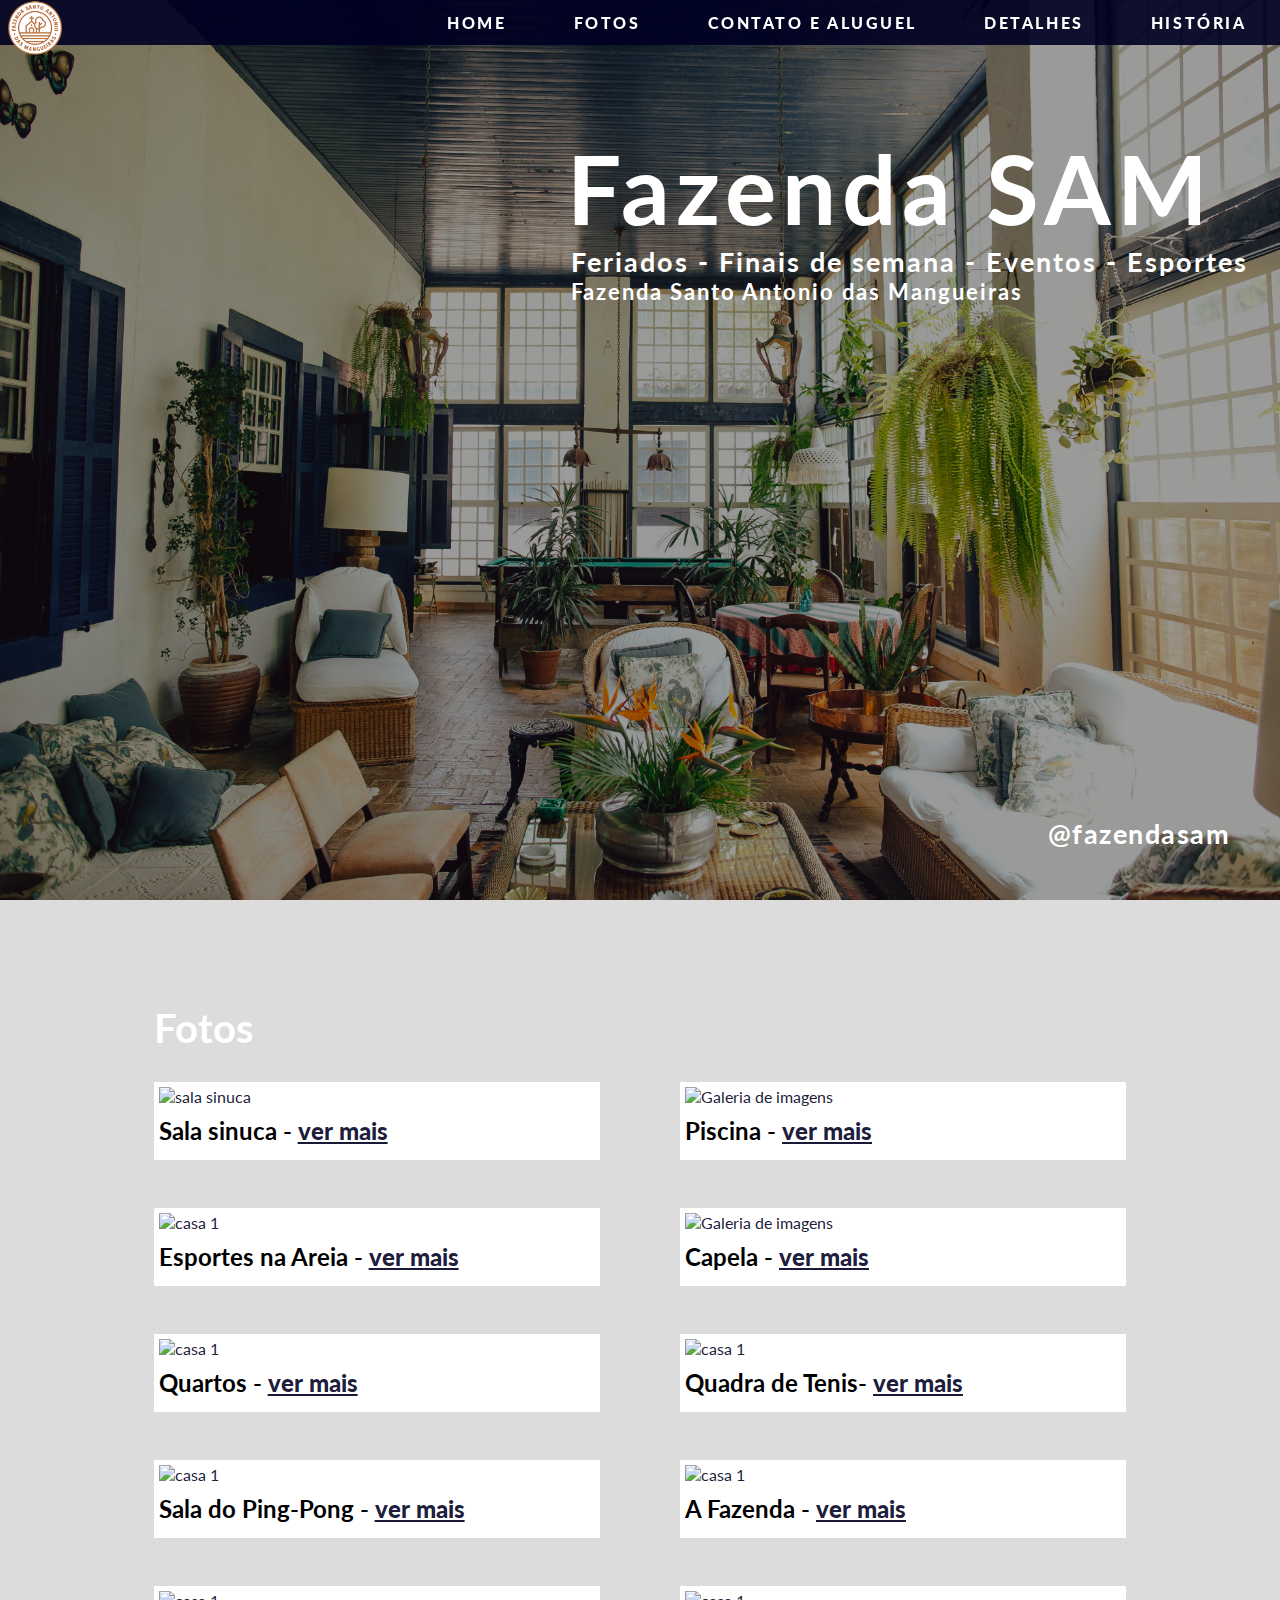
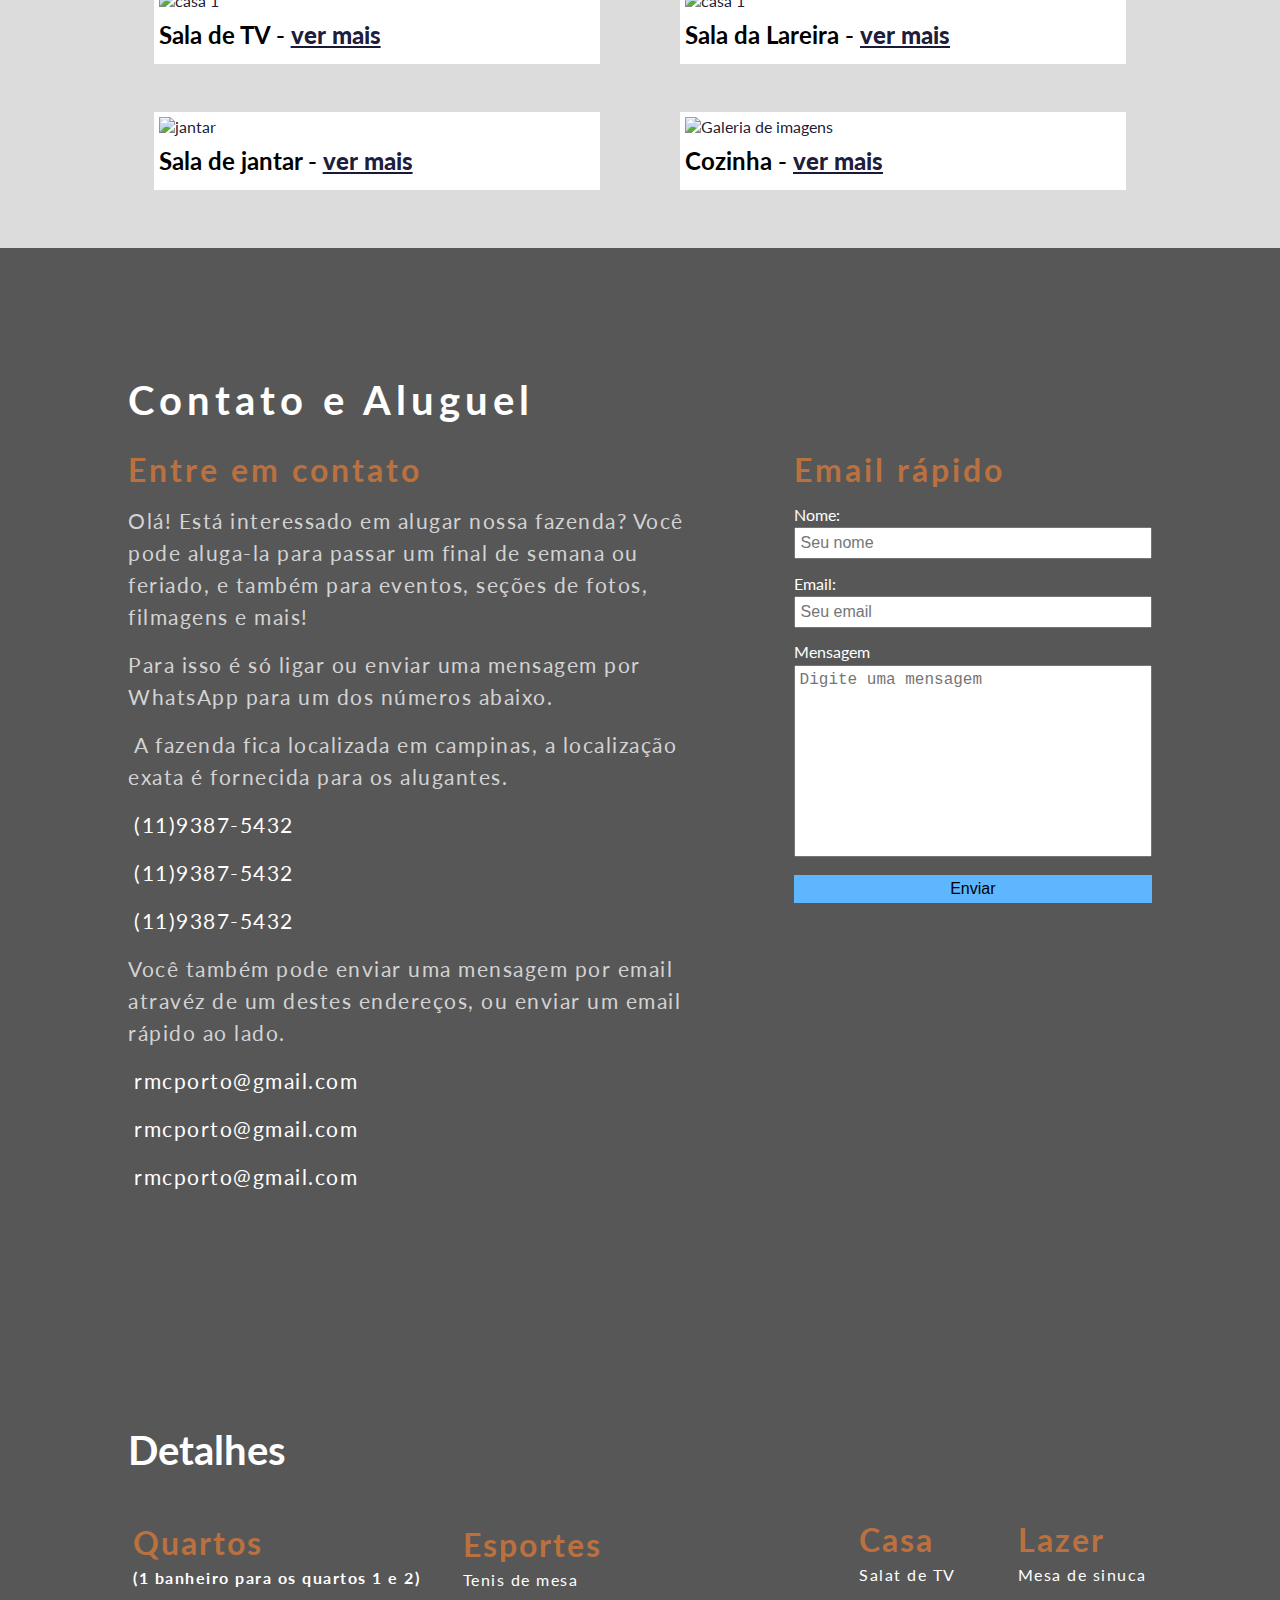
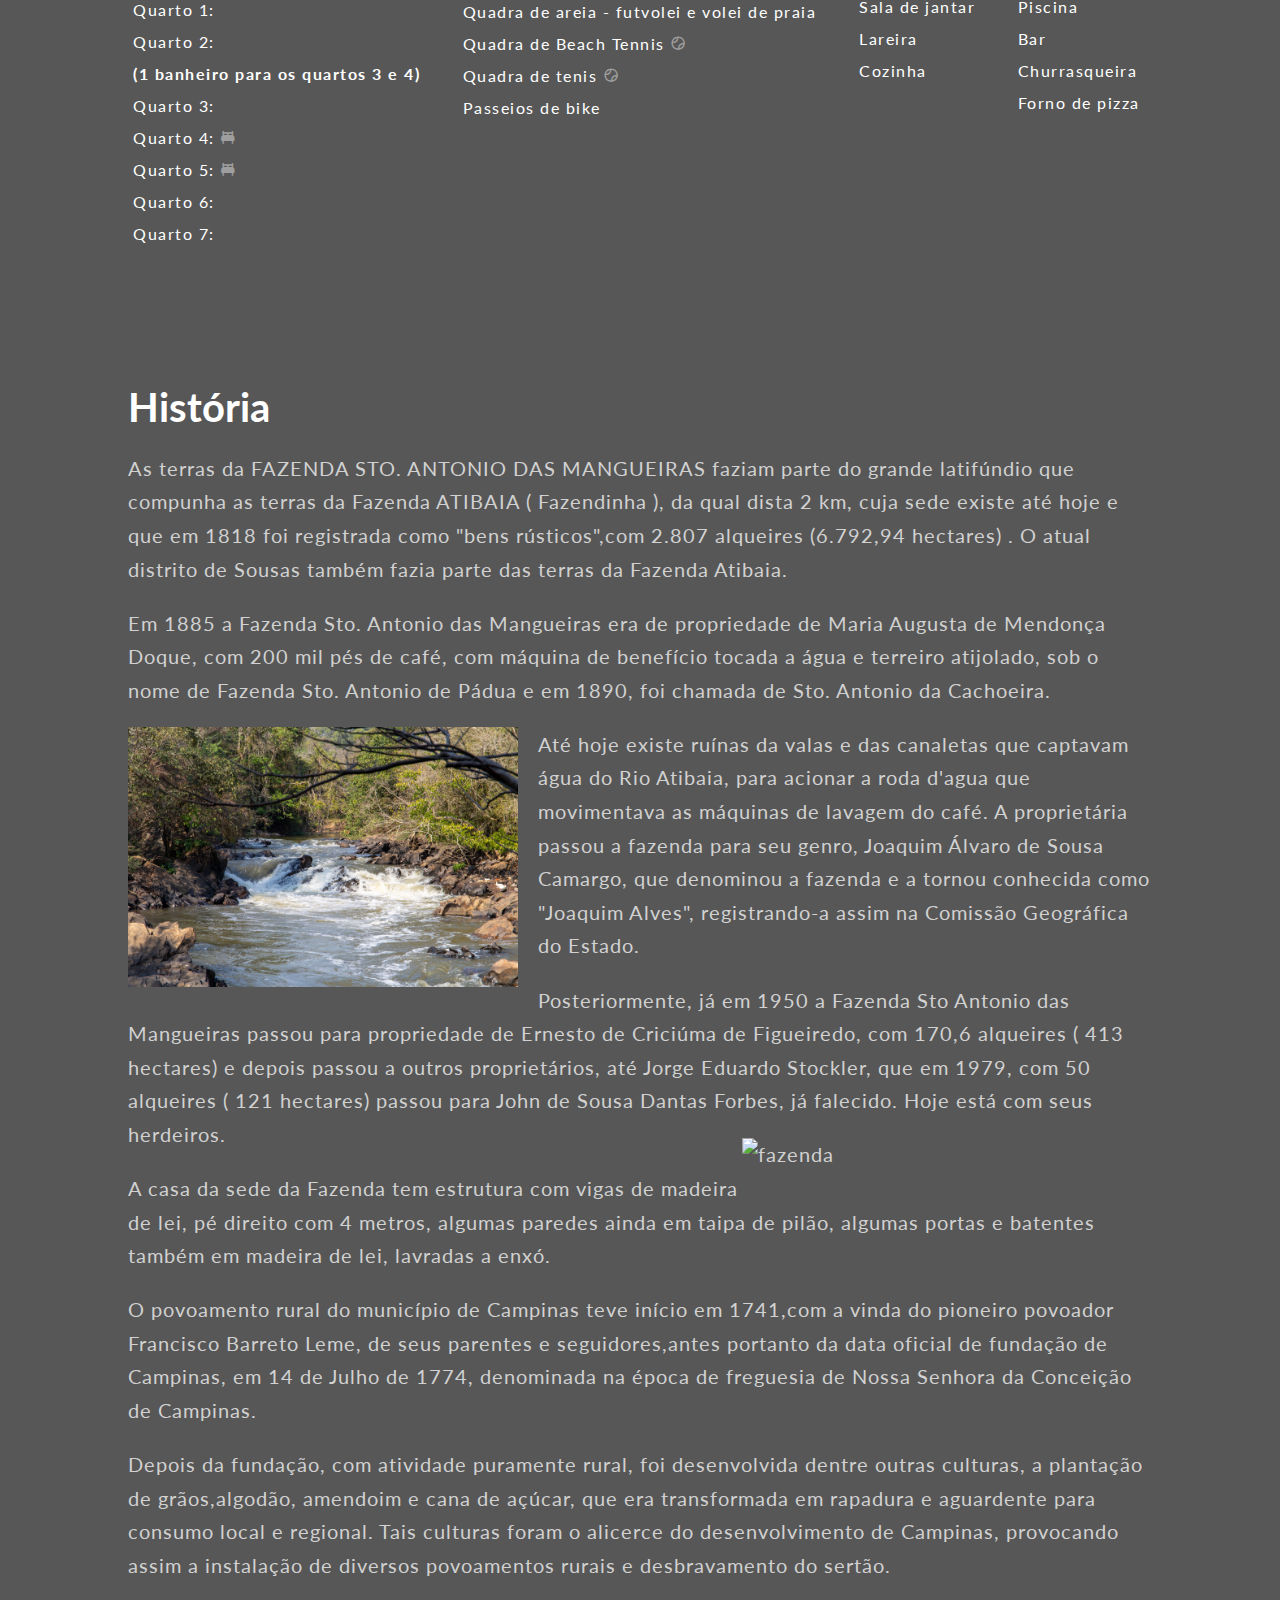
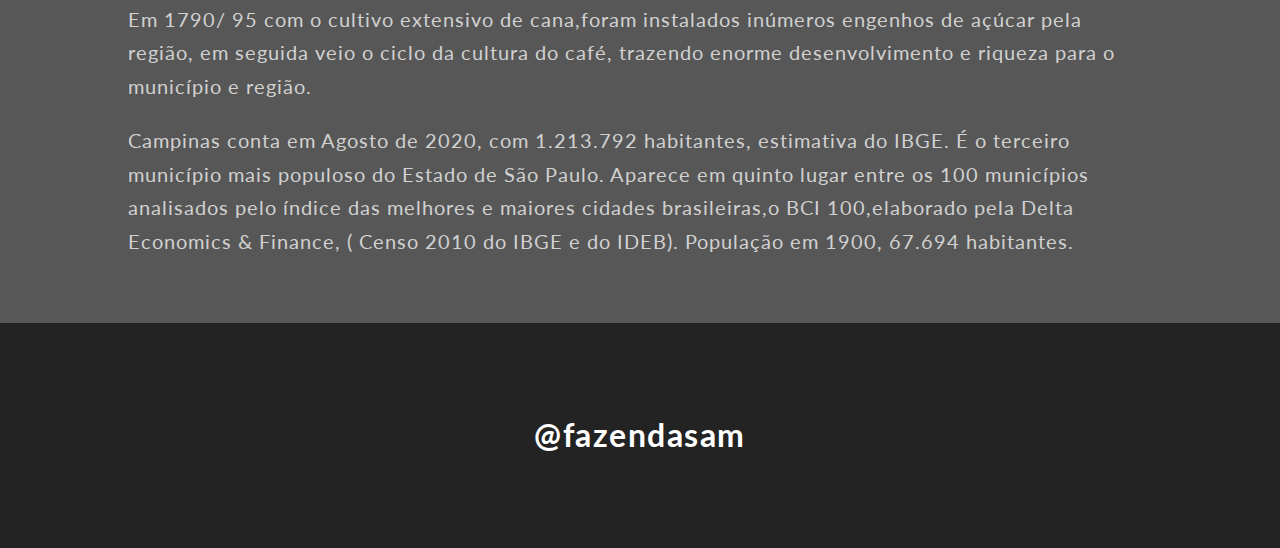
==== projeto/index.html @ fccf7cee "galeria de imagens" ====
<!DOCTYPE html>
<html lang="pt-br">
<head>
    <meta charset="UTF-8">
    <meta http-equiv="X-UA-Compatible" content="IE=edge">
    <meta name="viewport" content="width=device-width, initial-scale=1.0">
    <link rel="stylesheet" href="./style/style.css">
    <link rel="stylesheet" href="https://cdnjs.cloudflare.com/ajax/libs/font-awesome/5.15.3/css/all.min.css" integrity="sha512-iBBXm8fW90+nuLcSKlbmrPcLa0OT92xO1BIsZ+ywDWZCvqsWgccV3gFoRBv0z+8dLJgyAHIhR35VZc2oM/gI1w==" crossorigin="anonymous">
    <link rel="stylesheet" href="./dist/css/lightbox.min.css">
    <link rel="stylesheet" href="https://use.typekit.net/pzn4kdk.css">

    <link href='https://unpkg.com/boxicons@2.0.9/css/boxicons.min.css' rel='stylesheet'>
    <title>Fazenda SAM</title>
</head>
<body>

    <div class="container">
        <section class="section_1" id="section-1-image">
            <header>
                <div class="div_logo">
                    <img src="./images/logo-fazenda.png" alt="logo">
                </div>

                <ul>
                    <li><a href="#section-1-image">Home</a></li>
                    <li><a href="#fotos-id">Fotos</a></li>
                    <li><a href="#alugar-id">Contato e Aluguel</a></li>
                    <li><a href="#detalhes-div">Detalhes</a></li>
                    <li><a href="#historia-id">História</a></li>
                </ul>
            </header>

            <div class="section_1_main_div">
                <div class="title">
                    <h1>Fazenda SAM</h1>
                    <h2>Feriados - Finais de semana - Eventos - Esportes</h2> 
                    <h4>Fazenda Santo Antonio das Mangueiras</h4>
                </div>
                <div class="home_medias">
                    <p><i class="fab fa-instagram"></i> <b>@fazendasam</b></p> 
                </div>
            </div>
        </section>




        <section class="section_fotos background_image_2" id="fotos-id">

            <div class="section_fotos_main_div background_color_transparent">
                
                <h2>Fotos</h2>
                
                <div class="display_flex">

                    <div class="div_galeria galeria_esquerda">

                        <div class="carrossel">
                            <a href="./images/sala-sinuca/sinuca-1.jpg" data-lightbox="roadtrip" data-title="sinuca 1" data-title="Sinuca 1">
                                <div class="galeria_main_img">
                                    <img src="./images/sala-sinuca/sinuca-1.jpg" alt="sala sinuca">
                                </div>
                            </a>
                            <div class="h3_img_div">
                                <h3>Sala sinuca - <b><a href="./html/galeria1.html">ver mais</a></b></h3> 
                            </div>
                        </div>

                        <div class="carrossel">
                            <a href="./images/esportes/areia-0.jpg" data-lightbox="roadtrip" data-title="Quadras de areia">

                                <div class="galeria_main_img">
                                    <img src="./images/esportes/areia-0.jpg" alt="casa 1">
                                </div>
                            </a>
                            <div class="h3_img_div">
                                <h3>Esportes na Areia - <b><a href="./html/galeria2.html">ver mais</a></b></h3> 
                            </div>
                        </div>

                        <div class="carrossel">
                            <a href="./images/quartos/quarto-1.jpg" data-lightbox="roadtrip" data-title="Quartos">

                                <div class="galeria_main_img">
                                    <img src="./images/quartos/quarto-1.jpg" alt="casa 1">
                                </div>
                            </a>
                            <div class="h3_img_div">
                                <h3>Quartos - <b><a href="./html/galeria3.html">ver mais</a></b></h3> 
                            </div>
                        </div>

                        <div class="carrossel">
                            <a href="./images/esportes/ping-pong-1.jpg" data-lightbox="roadtrip" data-title="Sala Pingo Pong">

                                <div class="galeria_main_img">
                                    <img src="./images/esportes/ping-pong-1.jpg" alt="casa 1">
                                </div>
                            </a>
                            <div class="h3_img_div">
                                <h3>Sala do Ping-Pong - <b><a href="./html/galeria4.html">ver mais</a></b></h3> 
                            </div>
                        </div>

                        <div class="carrossel">
                            <a href="./images/sala-tv/sala-tv-1.jpg" data-lightbox="roadtrip" data-title="Sala de TV">

                                <div class="galeria_main_img">
                                    <img src="./images/sala-tv/sala-tv-1.jpg" alt="casa 1">
                                </div>
                            </a>
                            <div class="h3_img_div">
                                <h3>Sala de TV - <b><a href="./html/galeria5.html">ver mais</a></b></h3> 
                            </div>
                        </div>

                        <div class="carrossel">
                            <a href="./images/jantar/jantar-1.jpg" data-lightbox="roadtrip" data-title="Sala de jantar 1">
                                <div class="galeria_main_img">
                                    <img src="./images/jantar/jantar-1.jpg" alt="jantar">
                                </div>
                            </a>
                            <div class="h3_img_div">
                                <h3>Sala de jantar - <b><a href="./html/galeria6.html">ver mais</a></b></h3> 
                            </div>
                        </div>

                    </div>



                    <!-- #################### divisão galeria ############################################################################ -->

                

                    <div class="div_galeria galeria_direita">
                        <div class="carrossel">
                            <a href="./images/piscina/piscina-1.jpg" data-lightbox="roadtrip" data-title="Piscina 1">
                                <div class="galeria_main_img">
                                    <img src="./images/piscina/piscina-1.jpg" alt="Galeria de imagens "> 
                                </div>
                            </a>
                            <div class="h3_img_div">
                                <h3>Piscina - <b><a href="./html/galeria7.html">ver mais</a></b></h3> 
                            </div>
                        </div>
                        

                        <div class="carrossel">
                            <a href="./images/capela/capela-1.jpg" data-lightbox="roadtrip" data-title="capela 1">
                                <div class="galeria_main_img">
                                    <img src="./images/capela/capela-1.jpg" alt="Galeria de imagens "> 
                                </div>
                            </a>
                            <div class="h3_img_div">
                                <h3>Capela - <b><a href="./html/galeria8.html">ver mais</a></b></h3> 
                            </div>
                        </div>

                        <div class="carrossel">
                            <a href="./images/esportes/quadra-tenis-1.jpg" data-lightbox="roadtrip">

                                <div class="galeria_main_img">
                                    <img src="./images/esportes/quadra-tenis-1.jpg" alt="casa 1">
                                </div>
                            </a>
                            <div class="h3_img_div">
                                <h3>Quadra de Tenis- <b><a href="./html/galeria9.html">ver mais</a></b></h3> 
                            </div>
                        </div>

                        <div class="carrossel">
                            <a href="./images/a-fazenda/geral-1.jpg" data-lightbox="roadtrip" data-title="A fazenda">

                                <div class="galeria_main_img">
                                    <img src="./images/a-fazenda/geral-1.jpg" alt="casa 1">
                                </div>
                            </a>
                            <div class="h3_img_div">
                                <h3>A Fazenda - <b><a href="./html/galeria10.html">ver mais</a></b></h3> 
                            </div>
                        </div>

                        <div class="carrossel">
                            <a href="./images/sala-lareira/sala-lareira-1.jpg" data-lightbox="roadtrip">

                                <div class="galeria_main_img">
                                    <img src="./images/sala-lareira/sala-lareira-1.jpg" alt="casa 1">
                                </div>
                            </a>
                            <div class="h3_img_div">
                                <h3>Sala da Lareira - <b><a href="./html/galeria11.html">ver mais</a></b></h3> 
                            </div>
                        </div>

                        <div class="carrossel">

                            <a href="./images/cozinha/cozinha-1.jpg" data-lightbox="roadtrip" data-title="Cozinha 1">
                                <div class="galeria_main_img">
                                    <img src="./images/cozinha/cozinha-1.jpg" alt="Galeria de imagens "> 
                                </div>
                            </a>
                            <div class="h3_img_div">
                                <h3>Cozinha - <b><a href="./html/galeria12.html">ver mais</a></b></h3> 
                            </div>
                        </div>

                    </div>
                </div>
            </div>
        </section>



        <section class="section_alugar background_image_2" id="alugar-id">

            <div class="section_alugar_main_div ">
                <div class="section_alugar_h2_div">
                    <h2>Contato e Aluguel</h2>
                </div>
                <div class="section_alugar_contato_div">
                    <div class="infos_div">
                        <h3>Entre em contato</h3>
                        <p>
                            Olá! Está interessado em alugar nossa fazenda? Você pode aluga-la para passar um final de semana ou feriado,
                            e também para eventos, seções de fotos, filmagens e mais!
                        </p>
                        <p>
                            Para isso é só ligar ou enviar uma mensagem por WhatsApp para um dos números abaixo. 
                        </p>
                        <p>
                            <i class="fas fa-map-marker-alt"></i>A fazenda fica localizada em campinas, a localização exata é fornecida para os alugantes.
                        </p>
                        <p class="numeros_emails_p">
                            <i class="fab fa-whatsapp"></i> <i class="fas fa-mobile-alt"></i>  (11)9387-5432
                        </p>
                        <p class="numeros_emails_p">
                            <i class="fab fa-whatsapp"></i> <i class="fas fa-mobile-alt"></i>  (11)9387-5432
                        </p>
                        <p class="numeros_emails_p">
                            <i class="fab fa-whatsapp"></i> <i class="fas fa-mobile-alt"></i>  (11)9387-5432
                        </p>
                        <p>
                            Você também pode enviar uma mensagem por email atravéz de um destes endereços, ou enviar um email rápido ao lado.
                        </p>
                        <p class="numeros_emails_p">
                            <i class="far fa-envelope"></i> rmcporto@gmail.com
                        </p>
                        <p class="numeros_emails_p">
                            <i class="far fa-envelope"></i> rmcporto@gmail.com
                        </p>
                        <p class="numeros_emails_p">
                            <i class="far fa-envelope"></i> rmcporto@gmail.com
                        </p>
                        <!-- <div class="link_contato"><a href="#contato-id">Contatos</a></div> -->
                    </div>
                    <div class="contato_form_div">
                        <form action="https://api.staticforms.xyz/submit" method="post">
                            <input type="hidden" name="accessKey" value="4f3d91b9-f5a8-487e-b0c8-064bb9a57c5c">
                            
                            <h3>Email rápido</h3>
                            <label for="nome">Nome:</label>
                            <input type="text" name="name" id="nome" placeholder="Seu nome">
                            
                            <label for="email">Email:</label>
                            <input type="text" name="email" id="email" placeholder="Seu email">
                            
                            <label for="mensagem">Mensagem</label>
                            <textarea name="message" id="mensagem" cols="30" rows="10" placeholder="Digite uma mensagem"></textarea>

                            <input type="hidden" name="redirectTo" value="fazendasam.com.br">

                            <input type="submit" value="Enviar" id="enviar">

                        </form>
                    </div>
                </div>
            </div>
        </section>


        <section class="section_detalhes background_image_2" id="detalhes-div">
            <div class="section_detalhes_main_div background_color_transparent_dark">
                <div class="section_detalhes_h2_div">
                    <h2>Detalhes</h2>
                </div>
                <div class="section_detalhes_info_div">

                    <div>
                        <h3>Quartos</h3>
                        <p>
                            <b>(1 banheiro para os quartos 1 e 2)</b>
                        </p>
                        <p>
                            Quarto 1: <i class="fas fa-bed"></i> <i class="fas fa-bed"></i><i class="fas fa-shower"></i> 
                        </p>
                        <p>
                            Quarto 2: <i class="fas fa-bed"></i> <i class="fas fa-bed"></i> <i class="fas fa-shower"></i>
                        </p>
                        <p>
                            <b>(1 banheiro para os quartos 3 e 4)</b>
                        </p>
                        <p>
                            Quarto 3: <i class="fas fa-bed"></i> <i class="fas fa-bed"></i> <i class="fas fa-shower"></i>
                        </p>
                        <p>
                            Quarto 4: <i class='bx bxs-bed'></i> <i class="fas fa-shower"></i>
                        </p>
                        <p>
                            Quarto 5: <i class='bx bxs-bed'></i> <i class="fas fa-shower"></i>
                        </p>
                        <p>
                            Quarto 6: <i class="fas fa-bed"></i> <i class="fas fa-bed"></i> <i class="fas fa-shower"></i>
                        </p>
                        <p>
                            Quarto 7: <i class="fas fa-bed"></i> <i class="fas fa-bed"></i> <i class="fas fa-bed"></i>  <i class="fas fa-bed"></i>  <i class="fas fa-bed"></i>  
                        </p>

                    </div>

                    
                    <div>
                        <h3>Esportes</h3>
                        <p>
                            Tenis de mesa <i class="fas fa-table-tennis"></i>
                        </p>
                        <p>
                            Quadra de areia - futvolei <i class="fas fa-futbol"></i> e volei de praia  <i class="fas fa-volleyball-ball"></i>
                        </p>
                        <p>
                            Quadra de Beach Tennis <i class='bx bx-tennis-ball' ></i> 
                        </p>
                        <p>
                            Quadra de tenis <i class='bx bx-tennis-ball' ></i>
                        </p>
                        <p>
                            Passeios de bike <i class="fas fa-biking"></i>
                        </p>
                        
                    </div>
                    
                    <div>
                        <h3>Casa</h3>
                        
                        <p>
                            Salat de TV <i class="fas fa-tv"></i>
                        </p>
                        <p>
                            Sala de jantar <i class="fas fa-utensils"></i>
                        </p>
                        <p>
                            Lareira <i class="fas fa-fire"></i>
                        </p>
                        <p>
                            Cozinha <i class="fas fa-utensils"></i>
                        </p>


                    </div>
                    
                    <div>
                        <h3>Lazer</h3>
                        <p>
                            Mesa de sinuca <i class="fas fa-dot-circle"></i>
                        </p>
                        <p>
                            Piscina <i class="fas fa-swimmer"></i>
                        </p>
                        <p>
                            Bar <i class="fas fa-glass-martini-alt"></i>
                        </p>
                        <p>
                            Churrasqueira <i class="fas fa-drumstick-bite"></i>
                        </p>
                        <p>
                            Forno de pizza <i class="fas fa-pizza-slice"></i>
                        </p>

                    </div>

                </div>
            </div>
        </section>


        <section class="section_historia background_image_2" id="historia-id">

            <div class="section_historia_main_div background_color_transparent_dark">
                <h2>História</h2>

                <p>
                    As terras da FAZENDA STO. ANTONIO DAS MANGUEIRAS faziam parte do grande latifúndio que compunha as terras da Fazenda ATIBAIA ( Fazendinha ), da qual dista 2 km, cuja sede existe até hoje e que em 1818 foi registrada como "bens rústicos",com 2.807 alqueires (6.792,94 hectares) . O atual distrito de Sousas também fazia parte das terras  da Fazenda Atibaia. 
                </p>

                <p>
                    Em 1885  a Fazenda Sto. Antonio das Mangueiras era de propriedade de  Maria Augusta de Mendonça  Doque, com 200 mil pés de café, com máquina de benefício tocada a água e terreiro atijolado, sob o nome de Fazenda Sto. Antonio de Pádua e em 1890, foi chamada de Sto. Antonio da Cachoeira. 
                    <img class="float_left" src="./images/rio-certo-1.jpg" alt="">
                    <!-- style="width: 40%; float: left; padding: 1.25rem 1.25rem 1.25rem 0px; " -->
                </p>

                <p>
                    Até hoje existe ruínas da valas e das canaletas que captavam água do Rio Atibaia,  para acionar a roda d'agua que movimentava as máquinas de lavagem do café.
                    A proprietária passou a fazenda para seu genro, Joaquim Álvaro de Sousa Camargo, que denominou a fazenda e a tornou conhecida como "Joaquim Alves", registrando-a assim na Comissão Geográfica do Estado.
                </p>

                <p>
                    Posteriormente, já em 1950  a Fazenda  Sto Antonio das Mangueiras passou para propriedade de  Ernesto de Criciúma de Figueiredo, com 170,6 alqueires ( 413 hectares) e depois passou a outros proprietários, até Jorge Eduardo Stockler, que em 1979, com 50 alqueires ( 121 hectares) passou para John de Sousa Dantas Forbes, já falecido. Hoje está com seus herdeiros.
                    <img class="float_right" src="./images/a-fazenda/geral-11.jpg" alt="fazenda">
                    <!-- style="width: 40%; float: right; padding: 1.25rem 0 1.25rem 1.25rem;" -->
                </p>

                <p>
                    A casa da sede da Fazenda tem estrutura com vigas de madeira de lei, pé direito com 4 metros, algumas  paredes ainda em taipa de pilão, algumas portas e batentes também em madeira de lei, lavradas a enxó.
                </p>

                <p>
                    O povoamento rural do município de Campinas teve início em 1741,com a vinda do pioneiro povoador Francisco Barreto Leme, de seus parentes e seguidores,antes portanto da data oficial de fundação de Campinas, em 14 de Julho de 1774, denominada na época de freguesia  de Nossa Senhora da Conceição de Campinas.

                </p>

                <p>
                    Depois da fundação, com atividade puramente rural, foi desenvolvida dentre outras culturas, a plantação de grãos,algodão, amendoim e cana de açúcar, que era transformada em rapadura e aguardente para consumo local e regional. 
                    Tais culturas foram o alicerce  do desenvolvimento de Campinas, provocando assim a instalação de  diversos povoamentos rurais e desbravamento do sertão.
                </p>
                <p>
                    Em 1790/ 95 com o cultivo extensivo de cana,foram instalados inúmeros engenhos de açúcar pela região, em seguida veio o ciclo da cultura do café, trazendo enorme desenvolvimento e riqueza para o município e região. 
                </p>

                <p>
                    Campinas conta em Agosto de 2020, com 1.213.792 habitantes, estimativa do IBGE. 
                    É o terceiro município mais populoso do Estado de São Paulo. Aparece em quinto lugar entre os 100 municípios analisados pelo índice das melhores e maiores cidades brasileiras,o BCI 100,elaborado pela Delta Economics & Finance, ( Censo 2010 do IBGE e do IDEB). População em 1900, 67.694 habitantes.
                </p>
            </div>

        </section>



        <footer class="background_image_2">
            <div>
               <p><i class="fab fa-instagram"></i> <b>@fazendasam</b></p> 
            </div>
        </footer>
    </div>

    <!-- <script src="./js/scrypt.js"></script> -->
    <script src="./dist/js/lightbox-plus-jquery.min.js"></script>


    <script src="https://unpkg.com/boxicons@2.0.9/dist/boxicons.js"></script>

</body>
</html>
---- projeto/style/style.css ----
@import url('https://fonts.googleapis.com/css2?family=DM+Serif+Text&display=swap');
@import url('https://fonts.googleapis.com/css2?family=Averia+Serif+Libre:wght@300&display=swap');
@import url('https://fonts.googleapis.com/css2?family=Lato&display=swap');
@import url('https://fonts.googleapis.com/css2?family=IBM+Plex+Sans+Arabic&display=swap');
@import url('https://fonts.googleapis.com/css2?family=Roboto+Slab:wght@300&display=swap');


*{
    box-sizing: border-box;
    padding: 0;
    margin: 0;
}

html{
    scroll-behavior: smooth;
    font-size: 16px;
}

body{
    /* font-family: 'DM Serif Text', serif; */
    /* font-family: 'Averia Serif Libre', cursive; */
    font-family: 'Lato', sans-serif;
    /* font-family: 'IBM Plex Sans Arabic', sans-serif; */
    /* font-family: 'Roboto Slab', serif; */

    /* font-family: hwt-artz, sans-serif; */
}

body::-webkit-scrollbar{
    background-color: rgba(0, 0, 34, 0.973);
    width: 20px;
}

body::-webkit-scrollbar-thumb{
   background-color: #000552;
   border-radius: 10px;
   width: 10px;
}




p{
    line-height: 2rem;
    letter-spacing: 1.5px;
}

.background_color_transparent_dark{
    background-color: rgba(0, 0, 0, 0.658);
}

h2{
    color: white;
    font-size: 2.5rem;
}













/* ####### menu #######*/

header{
    position: fixed;
    top: 0;
    left: 0;
    right: 0;
    bottom: 88vh;
    background-color: #000022e6;
    color: white;
    display: flex;
    justify-content: space-between;
    align-items: center;
    padding: 20px 0;
}

.div_logo{
    margin-top: 110px;
    width: 190px;
}

header img{
    width: 100%;
}

header ul{
    display: flex;
    justify-content: space-between;
    list-style: none;
    font-size: 1rem;
    font-weight: 900;
    letter-spacing: .16rem;
    text-transform: uppercase;
}

header a{
    color: white;
    text-decoration: none;
}

header a:hover{
    color: #BA713F;
}

header ul li{
    padding: 0 2.1rem;
}

/* ####### menu fim #######*/














section{
    width: 100%;
}

.section_1{
    background-image: url("../images/fundos-section-1/fundo-1-1.jpg");
    background-attachment: fixed;
    background-size: cover;
    background-position: bottom center;
    transition: 2s;
}

.section_1_main_div{

    background-color: rgba(0, 0, 0, 0.384);
    height: 100vh;
    width: 100%;
    color: white;

    display: flex;
    flex-direction: column;
    justify-content: space-between;
    align-items: flex-end;
}

.title{
    padding: 8.125rem 2rem;
}

.title h1{
    font-size: 6rem;
    color: rgb(255, 255, 255);
    letter-spacing: 6px;
}

.title h2{
    font-size: 1.7rem;
    color: rgb(255, 255, 255);
    padding-left: 4px;
    letter-spacing: 2px;
}

.title h4{
    color: white;
    font-size: 1.4rem;
    padding-left: 4px;
    letter-spacing: 2px;
}

.home_medias{
    padding: 20px;
    margin: 0 30px 30px 0;
    font-size: 1.7rem;
    display: flex;
    align-items: flex-start;
    color: rgb(255, 255, 255);
}

.home_medias i{
    color: white;
    border-radius: 10px;
    padding: 0px;
    background-image: linear-gradient(to top, rgb(252, 175, 69), rgb(253, 29, 29), rgb(131, 58, 180));
}

.background_image_2{
    background-image: url("../images/fundo-2.jpg");
    background-size: cover;
    background-position: right center;
    background-attachment: fixed;
}

.background_color_transparent{
    height: 100%;
    width: 100%;
    background-color: rgba(0, 0, 0, 0.137);

}














/* FOTOS */

.section_fotos{
    height: 100%;
}

.section_fotos h2{
    margin: 6.5rem 12% 0;
    font-size: 2.5rem;
    color: white;
}


.display_flex{
    display: flex;
    justify-content: center;
}

.section_fotos_main_div{
    display: flex;
    flex-direction: column;
}

.div_galeria{
    width: 38%;
    display: flex;
    flex-direction: column;
    justify-content: flex-start;
    align-items: center;
    padding: 30px 0px 10px;
}

.galeria_esquerda{
    padding-right: 2.5rem;
}

.galeria_direita{
    padding-left: 2.5rem;
}

.div_galeria img{
    width: 100%;
}

.carrossel{
    background-color: white;
    width: 100%;
    display: flex;
    flex-direction: column;
    align-items: flex-start;
    justify-content: space-between;
    color: rgb(0, 0, 0);
    padding: 5px 5px 5px;
    margin-bottom: 3rem;
}

.carrossel a{
    text-decoration: none;
    color: rgba(0, 0, 34, .9);

}

.carrossel b a{
    text-decoration: underline rgba(0, 0, 34, .9);
    color: rgba(0, 0, 34, .9);

}

.h3_img_div{
    padding: 10px 0;
}

.carrossel h3{
    font-size: 1.5rem;
}

.display_none{
    display: none;
}














/* ALUGAR */


.section_alugar_main_div{
    display: flex;
    flex-direction: column;
    padding: 5% 0;
    background-color: rgba(0, 0, 0, 0.658);
}

.section_alugar_h2_div{
    padding: 5% 10% 0%;
}

.section_alugar_contato_div{
    padding: 2% 10% 2%;

}

.section_alugar h2{
    font-size: 2.5rem;
    color: white;
    letter-spacing: 5px;
}

.section_alugar h3{
    font-size: 2rem;
    letter-spacing: 3px;
    margin-bottom: 1rem;
    color: #BA713F;
}


.section_alugar p{
    margin-bottom: 1rem;
    font-size: 1.3rem;
    color: rgb(211, 211, 211);
}

.section_alugar_contato_div{
    color: white;
    display: flex;
    justify-content: space-between;
}

.infos_div{
    width: 55%;
}

.contato_form_div{
    width: 35%;
}

form{
    display: flex;
    flex-direction: column;
}

form input, form textarea{
    outline: none;
    padding: 5px;
    font-size: 1rem;
    margin-bottom: 4%;
    margin-top: 1%;
}

form textarea{
    resize: none;
}

#enviar{
    background-color: rgb(94, 182, 255);
    border: none;
    cursor: pointer;
}

#enviar:hover{
    background-color: rgb(28, 153, 255);
}

.fa-map-marker-alt{
    margin-right: .4rem;
}

.fa-whatsapp{
    color: #25D366;
}

.fa-mobile-alt{
    color: rgb(170, 170, 170);
    margin-right: .4rem;
}

.fa-envelope{
    color: rgb(28, 153, 255);
    margin-right: .4rem;

}

.numeros_emails_p{
    color: white !important;
}





















/* CONTATO */

.section_contato_main_div{
    display: flex;
    align-items: center;
    justify-content: center;
    font-family: 'Lato', sans-serif;
}

.contatos{
    font-size: 1.5rem;
    color: white;
    display: flex;
    justify-content: space-between;
    width: 65%;
}


.contatos h2{
    letter-spacing: 3px;
    padding: 40px 20px 0;
    color: rgb(224, 165, 55);

}

.contatos p{
    padding: 20px;
    letter-spacing: 2px;
    color: rgb(209, 209, 209);
}

















/* detlahes */

.section_detalhes h3{
    color: #BA713F;
    font-size: 2rem;
    letter-spacing: 2px;
    margin-top: 2%;
}

.section_detalhes_main_div{
    display: flex;
    flex-direction: column;
}

.section_detalhes_h2_div{
    padding: 10% 10% 0%;
}

.section_detalhes_info_div{
    padding: 3% 10% 0% 10%;
    display: flex;
    justify-content: space-between;
}

.section_detalhes_info_div div{
    padding: 5px;
    color: white;
}

.section_detalhes_info_div i{
    color: rgb(158, 158, 158);
}

.box_icon{
    color: white;
}
















/* historia */

.section_historia_main_div{
    padding: 10% 10% 5%;
}

.section_historia_main_div p{
    color: rgb(209, 209, 209);
    font-size: 1.28rem;
    line-height: 2.1rem;
    letter-spacing: 1px;
    margin-top: 2%;
}

.section_historia img{
    width: 40%; 
    padding: 1.25rem 1.25rem 1.25rem 0px;
}

.float_right{
    float: right;
}

.float_left{
    float: left;
}













/* footer  */

footer{
    position: relative;
    bottom: 0;
    left: 0;
    right: 0;
    height: 25vh;
}

footer div{
    background-color: rgba(0, 0, 0, 0.863);
    height: 100%;
    width: 100%;
    color: white;
    display: flex;
    align-items: center;
}

footer p{
    margin: auto;
    font-size: 2rem;
}

footer i{
    background-image: linear-gradient(to top, rgb(252, 175, 69), rgb(253, 29, 29), rgb(131, 58, 180));
    border-radius: 10px;
}



















@media (max-width: 1290px){
    .div_logo{
        margin-top: 60px;
        width: 130px;
    }
}


@media (max-width:1145px){
    html{
        font-size: 13px;
    }

    .div_logo{
        margin-top: 50px;
        width: 120px;
    }
}

@media (max-width:800px){
    html{
        font-size: 9px;
    }

    .div_logo{
        display: none;
    }

    h2{
        margin-top: 12%;
    }

    .section_1 h2{
        margin-top: 0;
    }

    .section_fotos h2{
        margin-top: 21%;
    }

    header{
        justify-content: center;
    }

}

@media (max-width:478px){
    html{
        font-size: 7px;
    }

    h1{
        margin-top: 10%;
    }

    h2{
        margin-top: 15%;
    }

    .section_alugar_contato_div{
        flex-direction: column;
    }

    .infos_div, .contato_form_div{
        width: 100%;
    }

    .section_1{
        background-attachment: scroll;
    }

    .section_detalhes_main_div{
        align-items: center;
    }

    .section_detalhes_info_div{
        flex-direction: column;
        align-items: center;

    }

    .section_detalhes_info_div div{
        width: 90%;
        text-align: center;
    }
    
}

@media (min-height: 850px){
    header{
        bottom: 95vh;
    }

    .div_logo{
        margin-top: 20px;
        width: 70px;
    }

    .section_1_main_div{
        height: 100vh;
    }
}
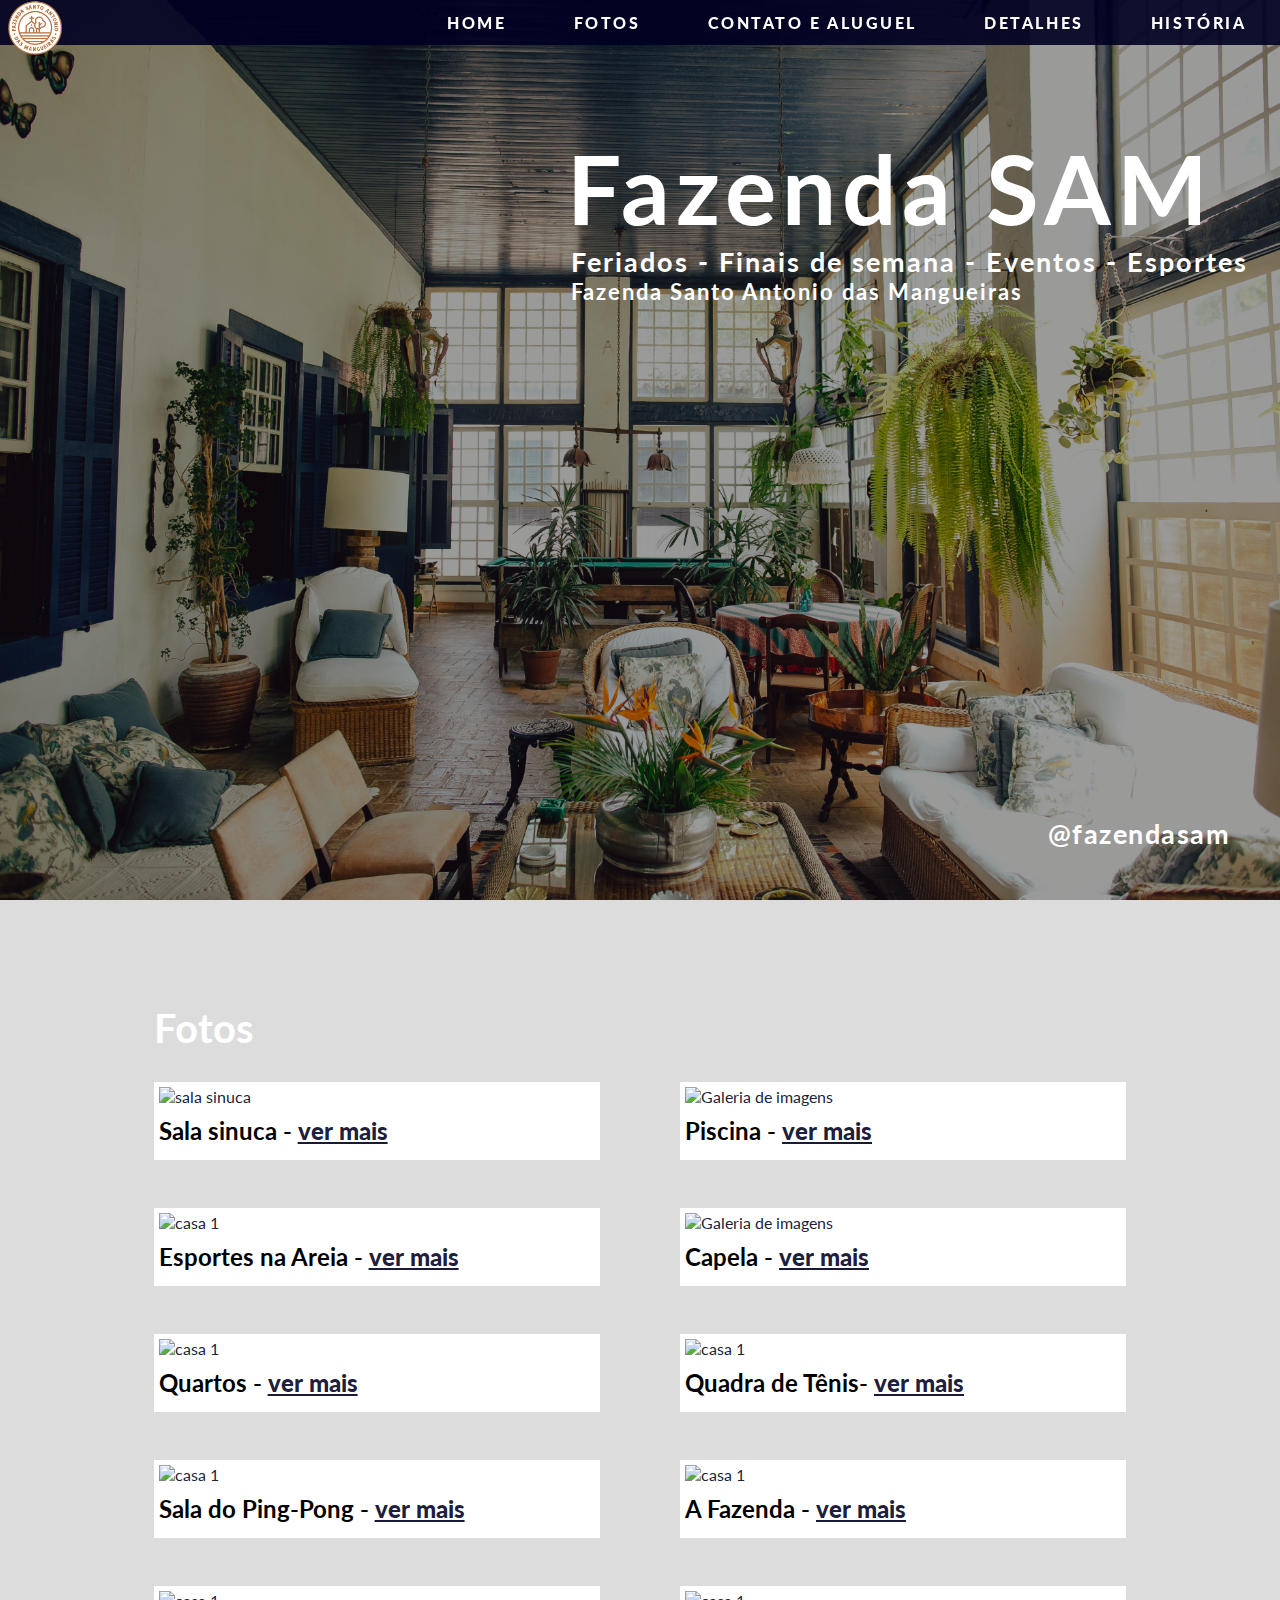
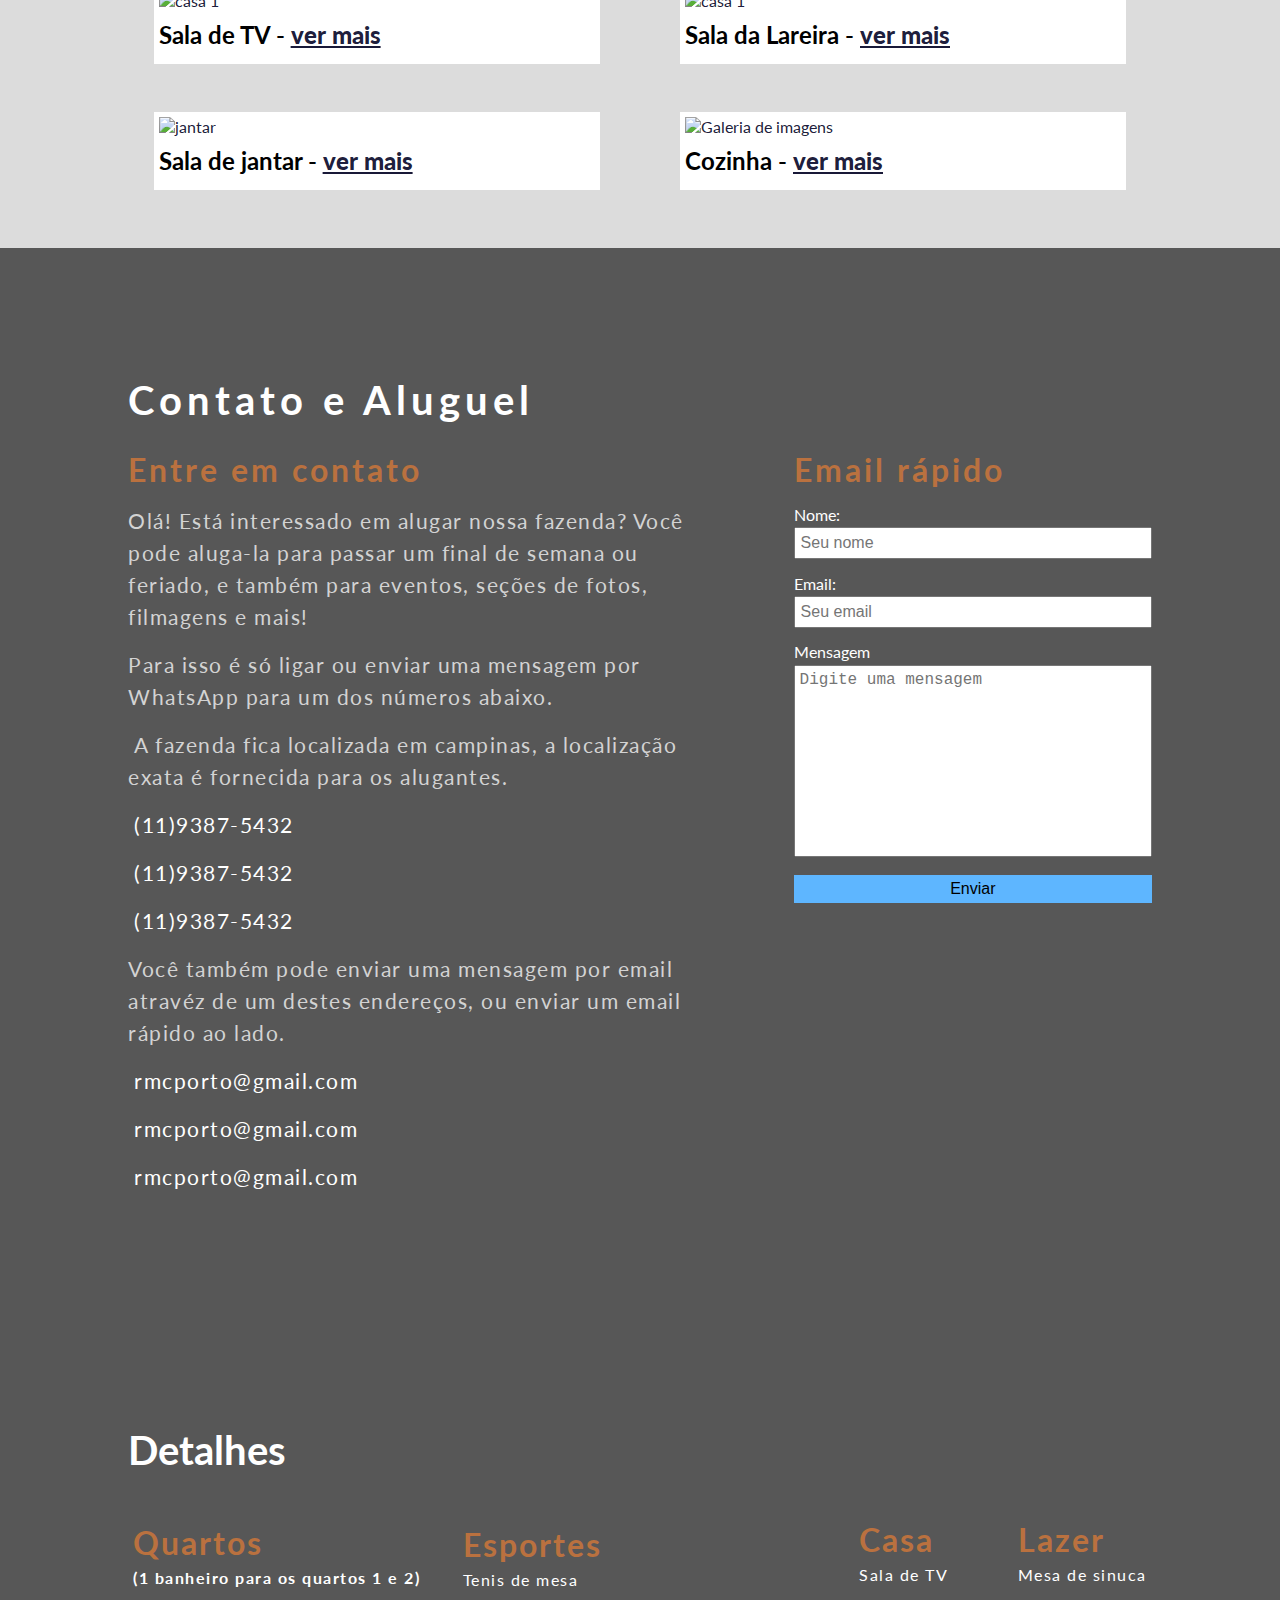
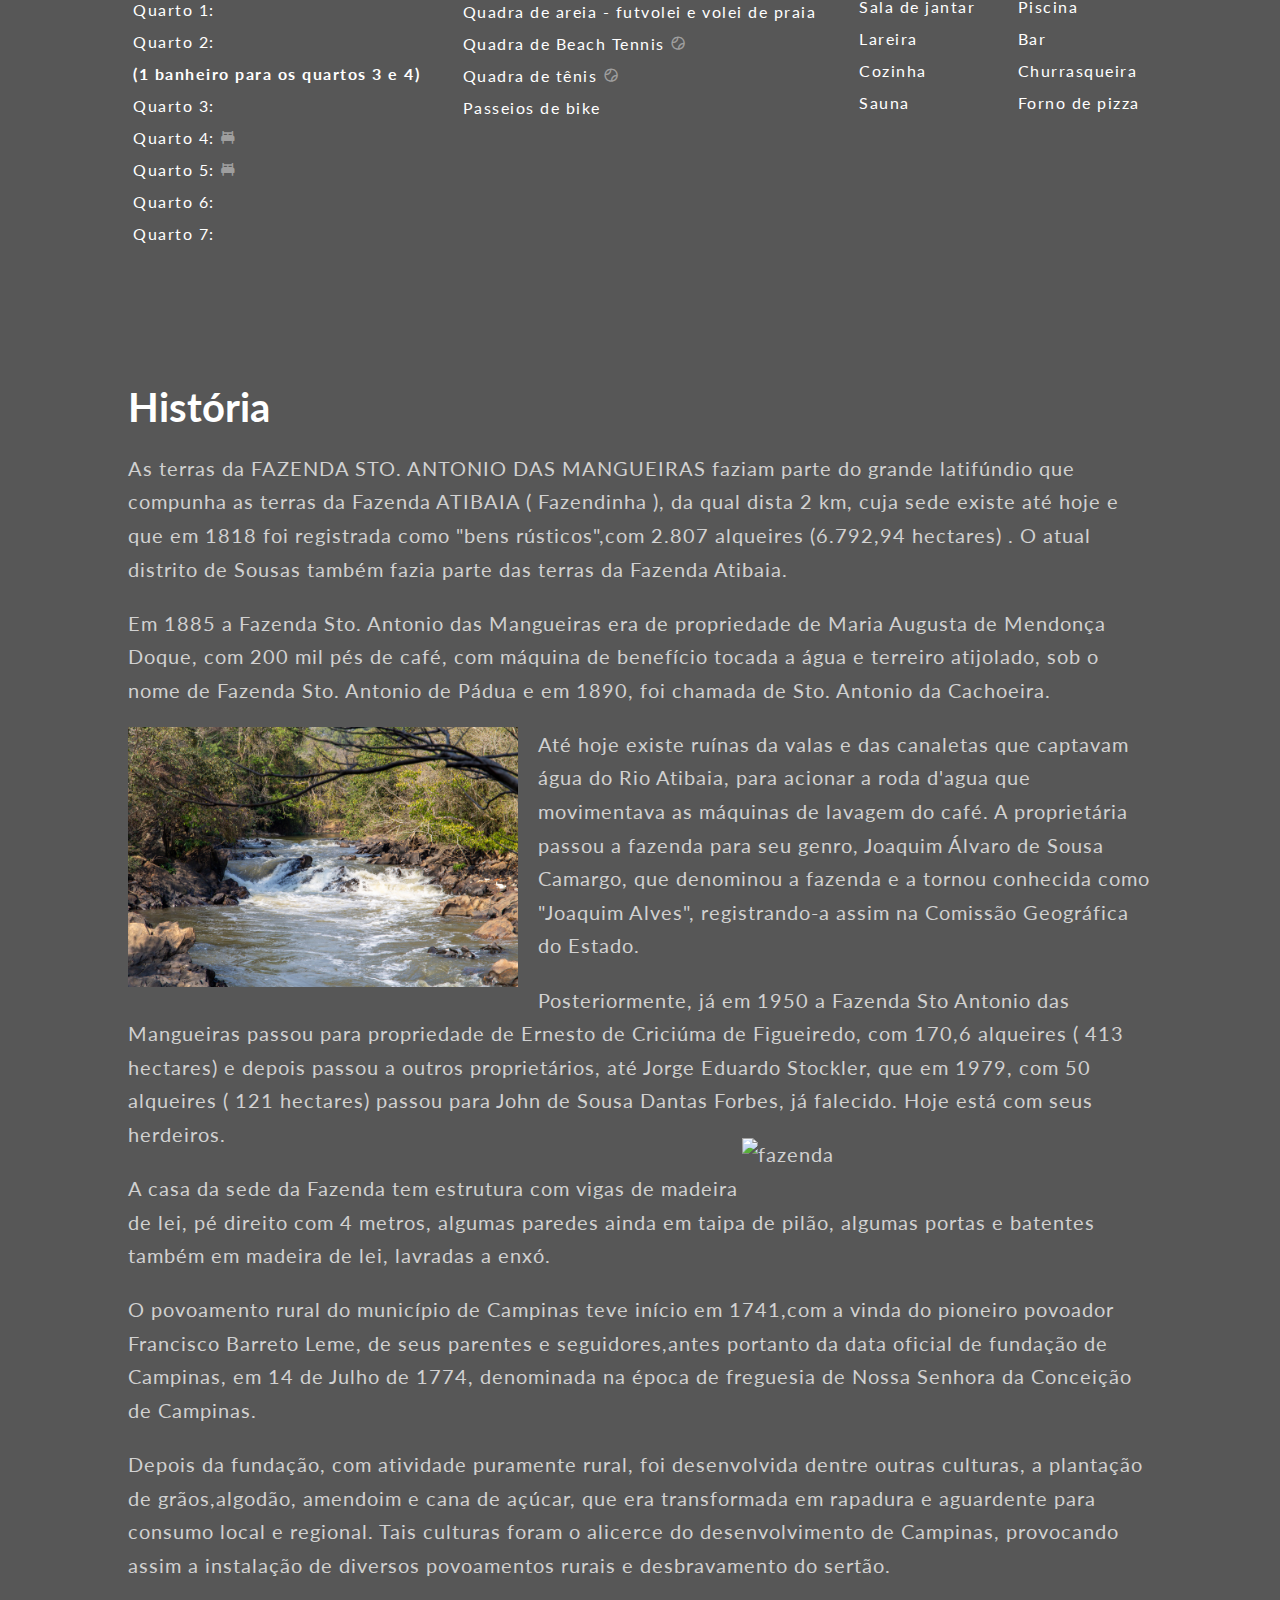
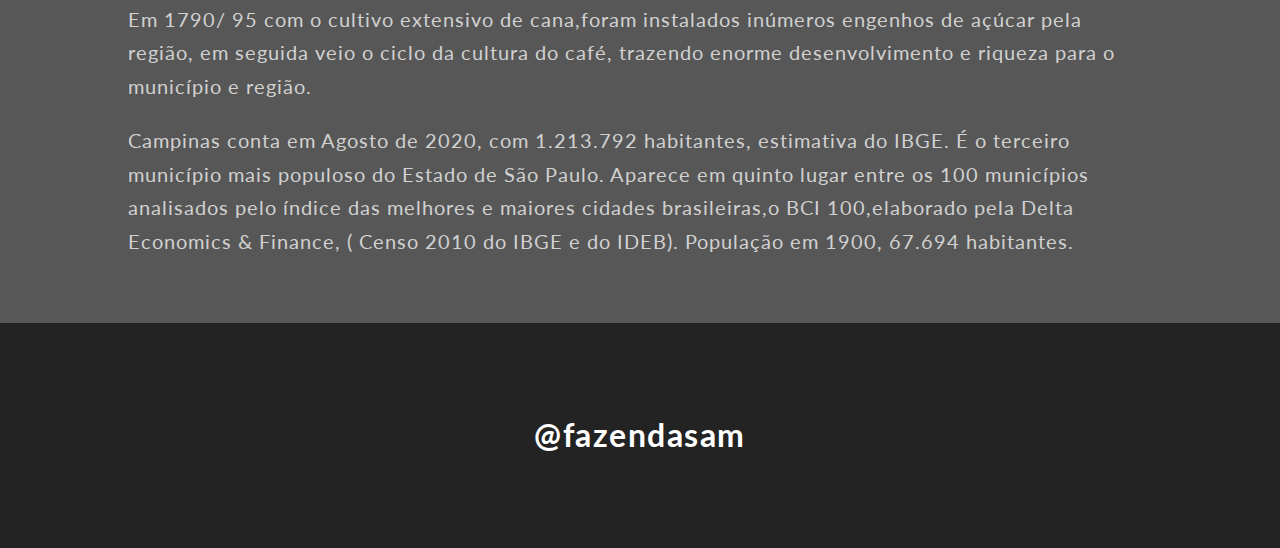
==== commit 7f95b618: "ajustes finais 1" ====
--- a/projeto/index.html
+++ b/projeto/index.html
@@ -4,6 +4,7 @@
     <meta charset="UTF-8">
     <meta http-equiv="X-UA-Compatible" content="IE=edge">
     <meta name="viewport" content="width=device-width, initial-scale=1.0">
+    <link rel="shortcut icon" href="./images/logo-fazenda.png" type="image/x-icon">
     <link rel="stylesheet" href="./style/style.css">
     <link rel="stylesheet" href="https://cdnjs.cloudflare.com/ajax/libs/font-awesome/5.15.3/css/all.min.css" integrity="sha512-iBBXm8fW90+nuLcSKlbmrPcLa0OT92xO1BIsZ+ywDWZCvqsWgccV3gFoRBv0z+8dLJgyAHIhR35VZc2oM/gI1w==" crossorigin="anonymous">
     <link rel="stylesheet" href="./dist/css/lightbox.min.css">
@@ -17,9 +18,11 @@
     <div class="container">
         <section class="section_1" id="section-1-image">
             <header>
-                <div class="div_logo">
-                    <img src="./images/logo-fazenda.png" alt="logo">
-                </div>
+                <a href="./index.html">
+                    <div class="div_logo">
+                        <img src="./images/logo-fazenda.png" alt="logo">
+                    </div> 
+                </a>
 
                 <ul>
                     <li><a href="#section-1-image">Home</a></li>
@@ -165,7 +168,7 @@
                                 </div>
                             </a>
                             <div class="h3_img_div">
-                                <h3>Quadra de Tenis- <b><a href="./html/galeria9.html">ver mais</a></b></h3> 
+                                <h3>Quadra de Tênis- <b><a href="./html/galeria9.html">ver mais</a></b></h3> 
                             </div>
                         </div>
 
@@ -331,7 +334,7 @@
                             Quadra de Beach Tennis <i class='bx bx-tennis-ball' ></i> 
                         </p>
                         <p>
-                            Quadra de tenis <i class='bx bx-tennis-ball' ></i>
+                            Quadra de tênis <i class='bx bx-tennis-ball' ></i>
                         </p>
                         <p>
                             Passeios de bike <i class="fas fa-biking"></i>
@@ -343,7 +346,7 @@
                         <h3>Casa</h3>
                         
                         <p>
-                            Salat de TV <i class="fas fa-tv"></i>
+                            Sala de TV <i class="fas fa-tv"></i>
                         </p>
                         <p>
                             Sala de jantar <i class="fas fa-utensils"></i>
@@ -353,6 +356,9 @@
                         </p>
                         <p>
                             Cozinha <i class="fas fa-utensils"></i>
+                        </p>
+                        <p>
+                            Sauna <i class="fas fa-thermometer-full"></i>
                         </p>
 
 
